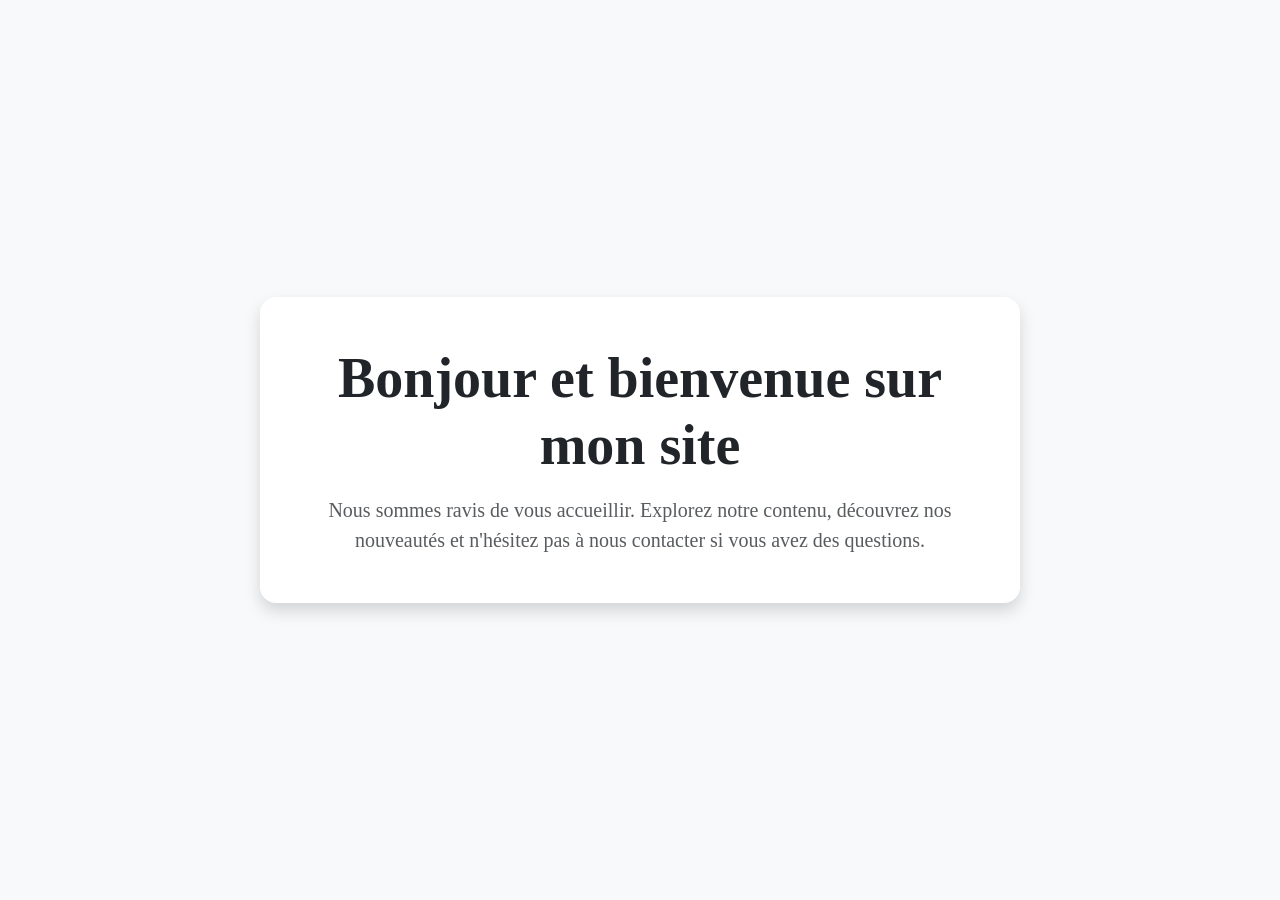
==== accueil.html @ a669e49a "Add files via upload" ====
<!DOCTYPE html>
<html lang="fr">
<head>
    <meta charset="UTF-8">
    <meta name="viewport" content="width=device-width, initial-scale=1.0">
    <title>Accueil</title>
    <link href="https://cdn.jsdelivr.net/npm/bootstrap@5.3.3/dist/css/bootstrap.min.css" rel="stylesheet">
    <style>
        body{
            font-family: 'poppins';
        }
        .section {
            min-height: 100vh;
            display: flex;
            align-items: center;
        }
    </style>
</head>
<body class="bg-light text-dark">

    <header class="section">
        <div class="container">
            <div class="row justify-content-center">
                <div class="col-md-8 text-center bg-white p-5 rounded-4 shadow">
                    
                    <h1 class="display-4 fw-bold mb-3">Bonjour et bienvenue sur mon site</h1>
                    <p class="lead text-muted mb-0">
                        Nous sommes ravis de vous accueillir. Explorez notre contenu, découvrez nos nouveautés et n'hésitez pas à nous contacter si vous avez des questions.
                    </p>
                    
                </div>
            </div>
        </div>
    </header>

    <script src="https://cdn.jsdelivr.net/npm/bootstrap@5.3.3/dist/js/bootstrap.bundle.min.js"></script>
</body>
</html>
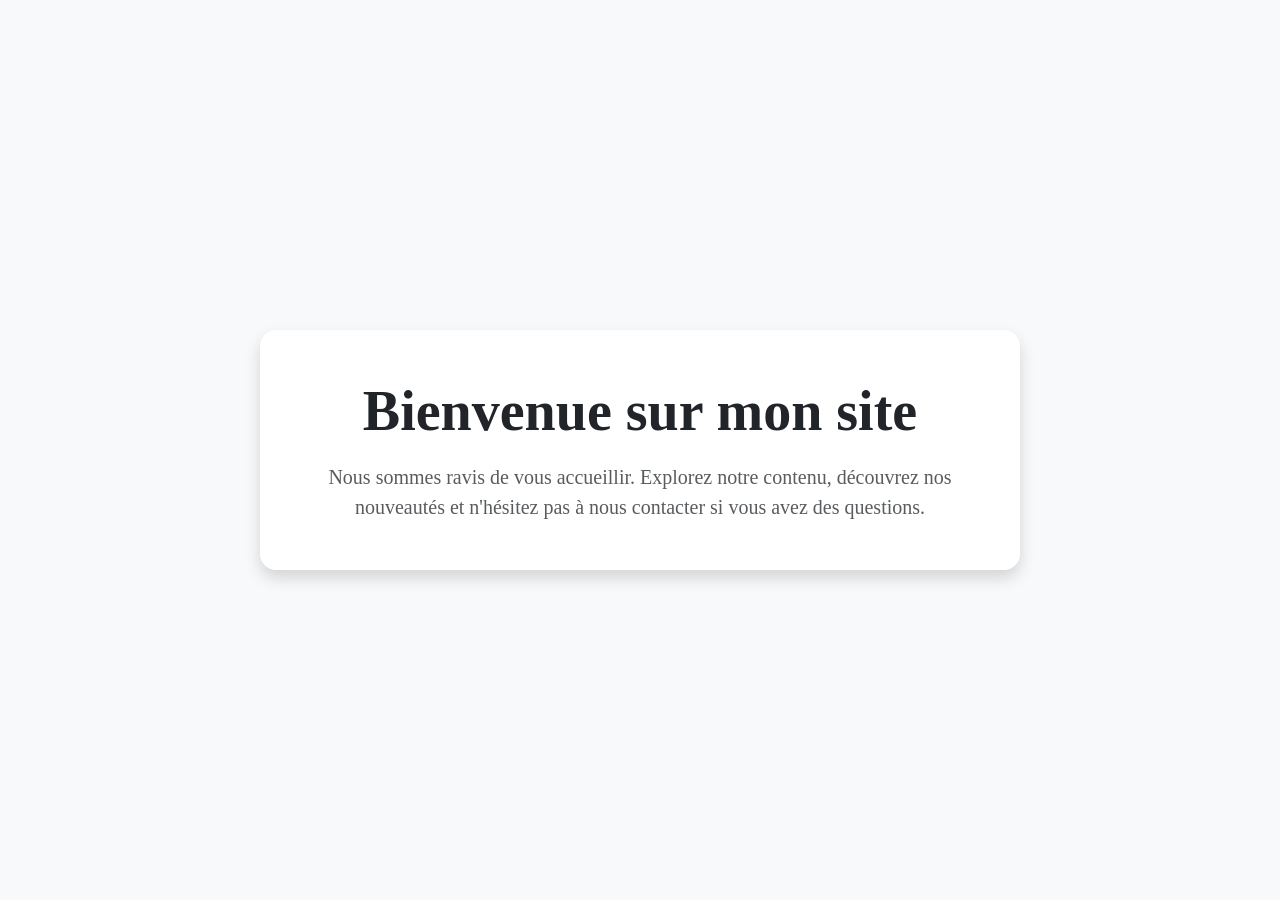
==== commit 8ba46d4a: "Update accueil.html" ====
--- a/accueil.html
+++ b/accueil.html
@@ -23,7 +23,7 @@
             <div class="row justify-content-center">
                 <div class="col-md-8 text-center bg-white p-5 rounded-4 shadow">
                     
-                    <h1 class="display-4 fw-bold mb-3">Bonjour et bienvenue sur mon site</h1>
+                    <h1 class="display-4 fw-bold mb-3">Bienvenue sur mon site</h1>
                     <p class="lead text-muted mb-0">
                         Nous sommes ravis de vous accueillir. Explorez notre contenu, découvrez nos nouveautés et n'hésitez pas à nous contacter si vous avez des questions.
                     </p>
@@ -35,4 +35,4 @@
 
     <script src="https://cdn.jsdelivr.net/npm/bootstrap@5.3.3/dist/js/bootstrap.bundle.min.js"></script>
 </body>
-</html>+</html>
